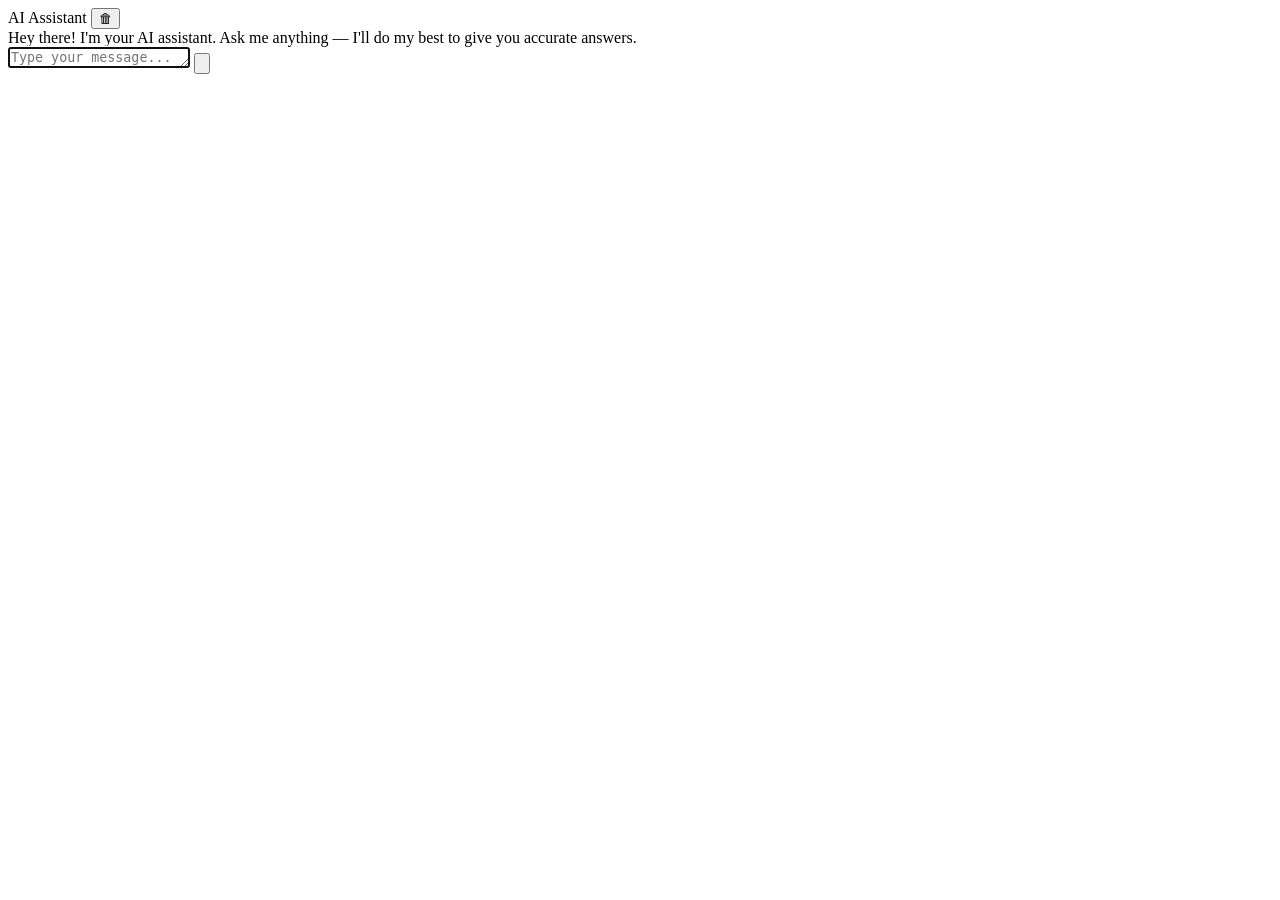
==== frontend/index.html @ 96ef9b56 "Initial commit: AI chatbot with Groq LLaMA 3.3 70B + HuggingFace embeddings" ====
<!DOCTYPE html>
<html lang="en">
<head>
  <meta charset="UTF-8" />
  <meta name="viewport" content="width=device-width, initial-scale=1.0"/>
  <title>AI Chatbot</title>
  <link rel="stylesheet" href="/static/style.css" />
</head>
<body>
  <div class="chat-wrapper">
    <header class="chat-header">
      <div class="header-dot"></div>
      <span>AI Assistant</span>
      <button id="clearBtn" title="Clear chat">&#x1F5D1;</button>
    </header>

    <div class="chat-messages" id="messages">
      <div class="message bot">
        <div class="bubble">
          Hey there! I'm your AI assistant. Ask me anything — I'll do my best to give you accurate answers.
        </div>
      </div>
    </div>

    <div class="chat-input-area">
      <textarea
        id="userInput"
        placeholder="Type your message..."
        rows="1"
        autofocus
      ></textarea>
      <button id="sendBtn">
        <svg viewBox="0 0 24 24" fill="none" stroke="currentColor" stroke-width="2">
          <line x1="22" y1="2" x2="11" y2="13"></line>
          <polygon points="22 2 15 22 11 13 2 9 22 2"></polygon>
        </svg>
      </button>
    </div>
  </div>

  <script src="/static/app.js"></script>
</body>
</html>
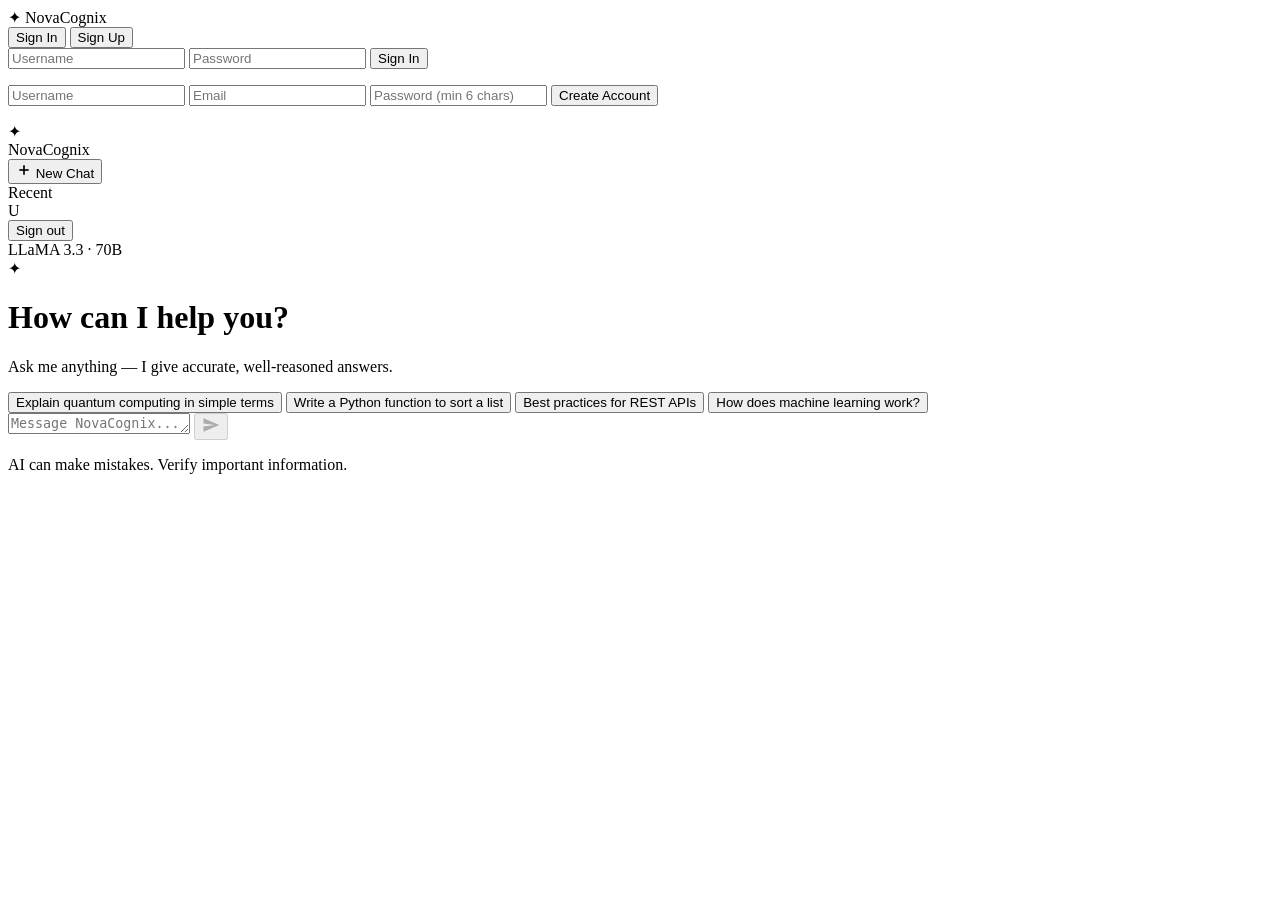
==== commit af10e900: "Add MongoDB Atlas user auth, session persistence, rebrand to NovaCognix" ====
--- a/frontend/index.html
+++ b/frontend/index.html
@@ -1,41 +1,95 @@
 <!DOCTYPE html>
 <html lang="en">
 <head>
-  <meta charset="UTF-8" />
+  <meta charset="UTF-8"/>
   <meta name="viewport" content="width=device-width, initial-scale=1.0"/>
-  <title>AI Chatbot</title>
-  <link rel="stylesheet" href="/static/style.css" />
+  <title>NovaCognix</title>
+  <link rel="preconnect" href="https://fonts.googleapis.com">
+  <link href="https://fonts.googleapis.com/css2?family=Inter:wght@400;500;600&display=swap" rel="stylesheet">
+  <link rel="stylesheet" href="/static/style.css"/>
 </head>
 <body>
-  <div class="chat-wrapper">
-    <header class="chat-header">
-      <div class="header-dot"></div>
-      <span>AI Assistant</span>
-      <button id="clearBtn" title="Clear chat">&#x1F5D1;</button>
-    </header>
 
-    <div class="chat-messages" id="messages">
-      <div class="message bot">
-        <div class="bubble">
-          Hey there! I'm your AI assistant. Ask me anything — I'll do my best to give you accurate answers.
+  <!-- ── Auth Screen ─────────────────────────────────────────────────── -->
+  <div class="auth-screen" id="authScreen">
+    <div class="auth-card">
+      <div class="auth-logo">✦ NovaCognix</div>
+      <div class="auth-tabs">
+        <button class="auth-tab active" id="tabLogin"  onclick="switchTab('login')">Sign In</button>
+        <button class="auth-tab"        id="tabReg"    onclick="switchTab('register')">Sign Up</button>
+      </div>
+
+      <!-- Login -->
+      <form class="auth-form" id="loginForm" onsubmit="handleLogin(event)">
+        <input type="text"     id="loginUser" placeholder="Username" required autocomplete="username"/>
+        <input type="password" id="loginPass" placeholder="Password" required autocomplete="current-password"/>
+        <button type="submit" class="auth-btn">Sign In</button>
+        <p class="auth-error" id="loginError"></p>
+      </form>
+
+      <!-- Register -->
+      <form class="auth-form hidden" id="registerForm" onsubmit="handleRegister(event)">
+        <input type="text"     id="regUser"  placeholder="Username" required autocomplete="username"/>
+        <input type="email"    id="regEmail" placeholder="Email"    required autocomplete="email"/>
+        <input type="password" id="regPass"  placeholder="Password (min 6 chars)" required autocomplete="new-password"/>
+        <button type="submit" class="auth-btn">Create Account</button>
+        <p class="auth-error" id="registerError"></p>
+      </form>
+    </div>
+  </div>
+
+  <!-- ── Chat App ────────────────────────────────────────────────────── -->
+  <div class="app hidden" id="chatApp">
+    <aside class="sidebar">
+      <div class="sidebar-logo">
+        <div class="logo-icon">✦</div>
+        <span>NovaCognix</span>
+      </div>
+      <button class="new-chat-btn" id="clearBtn">
+        <svg width="16" height="16" viewBox="0 0 24 24" fill="none" stroke="currentColor" stroke-width="2.5">
+          <line x1="12" y1="5" x2="12" y2="19"/><line x1="5" y1="12" x2="19" y2="12"/>
+        </svg>
+        New Chat
+      </button>
+      <div class="sidebar-section-label">Recent</div>
+      <div class="sidebar-history" id="sidebarHistory"></div>
+      <div class="sidebar-footer">
+        <div class="user-info">
+          <span class="user-avatar" id="userAvatar">U</span>
+          <span id="usernameLabel"></span>
+        </div>
+        <button class="logout-btn" onclick="logout()">Sign out</button>
+        <div class="model-badge"><span class="model-dot"></span>LLaMA 3.3 · 70B</div>
+      </div>
+    </aside>
+
+    <main class="chat-main">
+      <div class="empty-state" id="emptyState">
+        <div class="empty-icon">✦</div>
+        <h1>How can I help you?</h1>
+        <p>Ask me anything — I give accurate, well-reasoned answers.</p>
+        <div class="suggestion-grid">
+          <button class="suggestion" data-text="Explain quantum computing in simple terms">Explain quantum computing in simple terms</button>
+          <button class="suggestion" data-text="Write a Python function to sort a list">Write a Python function to sort a list</button>
+          <button class="suggestion" data-text="What are the best practices for REST APIs?">Best practices for REST APIs</button>
+          <button class="suggestion" data-text="How does machine learning work?">How does machine learning work?</button>
         </div>
       </div>
-    </div>
 
-    <div class="chat-input-area">
-      <textarea
-        id="userInput"
-        placeholder="Type your message..."
-        rows="1"
-        autofocus
-      ></textarea>
-      <button id="sendBtn">
-        <svg viewBox="0 0 24 24" fill="none" stroke="currentColor" stroke-width="2">
-          <line x1="22" y1="2" x2="11" y2="13"></line>
-          <polygon points="22 2 15 22 11 13 2 9 22 2"></polygon>
-        </svg>
-      </button>
-    </div>
+      <div class="messages" id="messages"></div>
+
+      <div class="input-dock">
+        <div class="input-box">
+          <textarea id="userInput" placeholder="Message NovaCognix..." rows="1"></textarea>
+          <button id="sendBtn" disabled>
+            <svg width="18" height="18" viewBox="0 0 24 24" fill="currentColor">
+              <path d="M2.01 21L23 12 2.01 3 2 10l15 2-15 2z"/>
+            </svg>
+          </button>
+        </div>
+        <p class="disclaimer">AI can make mistakes. Verify important information.</p>
+      </div>
+    </main>
   </div>
 
   <script src="/static/app.js"></script>
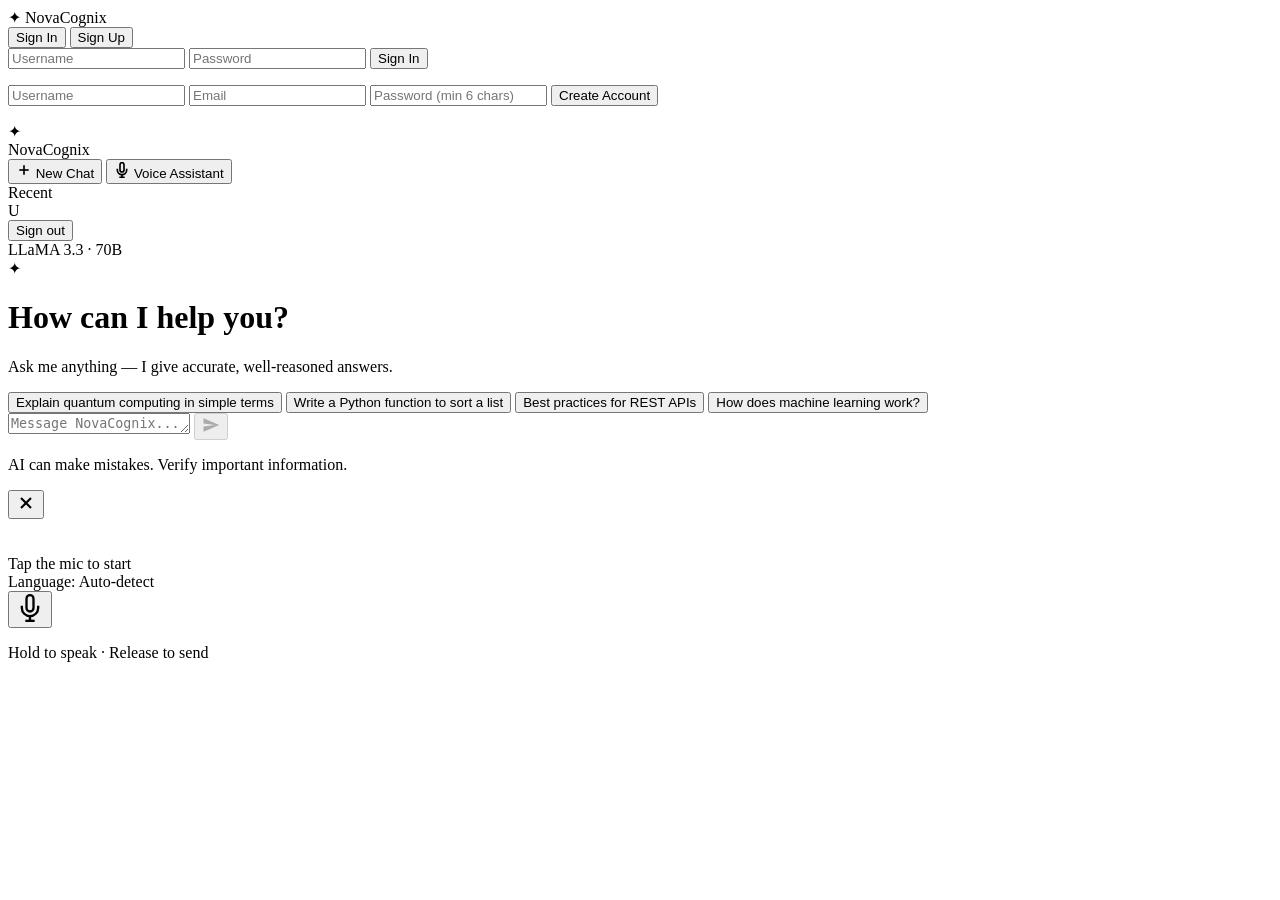
==== commit 4e950864: "Add multilingual voice assistant with animated orb UI" ====
--- a/frontend/index.html
+++ b/frontend/index.html
@@ -51,6 +51,15 @@
         </svg>
         New Chat
       </button>
+      <button class="voice-btn" id="voiceNavBtn">
+        <svg width="16" height="16" viewBox="0 0 24 24" fill="none" stroke="currentColor" stroke-width="2.5">
+          <path d="M12 1a3 3 0 0 0-3 3v8a3 3 0 0 0 6 0V4a3 3 0 0 0-3-3z"/>
+          <path d="M19 10v2a7 7 0 0 1-14 0v-2"/>
+          <line x1="12" y1="19" x2="12" y2="23"/>
+          <line x1="8" y1="23" x2="16" y2="23"/>
+        </svg>
+        Voice Assistant
+      </button>
       <div class="sidebar-section-label">Recent</div>
       <div class="sidebar-history" id="sidebarHistory"></div>
       <div class="sidebar-footer">
@@ -92,6 +101,53 @@
     </main>
   </div>
 
+  <!-- ── Voice Assistant Overlay ──────────────────────────────────────── -->
+  <div class="voice-overlay hidden" id="voiceOverlay">
+    <button class="voice-close" id="voiceClose">
+      <svg width="20" height="20" viewBox="0 0 24 24" fill="none" stroke="currentColor" stroke-width="2.5">
+        <line x1="18" y1="6" x2="6" y2="18"/><line x1="6" y1="6" x2="18" y2="18"/>
+      </svg>
+    </button>
+
+    <div class="voice-content">
+      <div class="voice-orb-wrap">
+        <div class="voice-orb" id="voiceOrb">
+          <div class="orb-ring r1"></div>
+          <div class="orb-ring r2"></div>
+          <div class="orb-ring r3"></div>
+          <div class="orb-core">
+            <svg width="32" height="32" viewBox="0 0 24 24" fill="none" stroke="white" stroke-width="2">
+              <path d="M12 1a3 3 0 0 0-3 3v8a3 3 0 0 0 6 0V4a3 3 0 0 0-3-3z"/>
+              <path d="M19 10v2a7 7 0 0 1-14 0v-2"/>
+            </svg>
+          </div>
+        </div>
+      </div>
+
+      <div class="voice-status" id="voiceStatus">Tap the mic to start</div>
+      <div class="voice-transcript" id="voiceTranscript"></div>
+      <div class="voice-reply" id="voiceReply"></div>
+
+      <div class="voice-lang-bar">
+        <span class="lang-label">Language:</span>
+        <span class="lang-current" id="langCurrent">Auto-detect</span>
+      </div>
+
+      <div class="voice-controls">
+        <button class="voice-mic-btn" id="voiceMicBtn">
+          <svg width="28" height="28" viewBox="0 0 24 24" fill="none" stroke="currentColor" stroke-width="2">
+            <path d="M12 1a3 3 0 0 0-3 3v8a3 3 0 0 0 6 0V4a3 3 0 0 0-3-3z"/>
+            <path d="M19 10v2a7 7 0 0 1-14 0v-2"/>
+            <line x1="12" y1="19" x2="12" y2="23"/>
+            <line x1="8" y1="23" x2="16" y2="23"/>
+          </svg>
+        </button>
+        <p class="voice-hint">Hold to speak · Release to send</p>
+      </div>
+    </div>
+  </div>
+
   <script src="/static/app.js"></script>
+  <script src="/static/voice.js"></script>
 </body>
 </html>
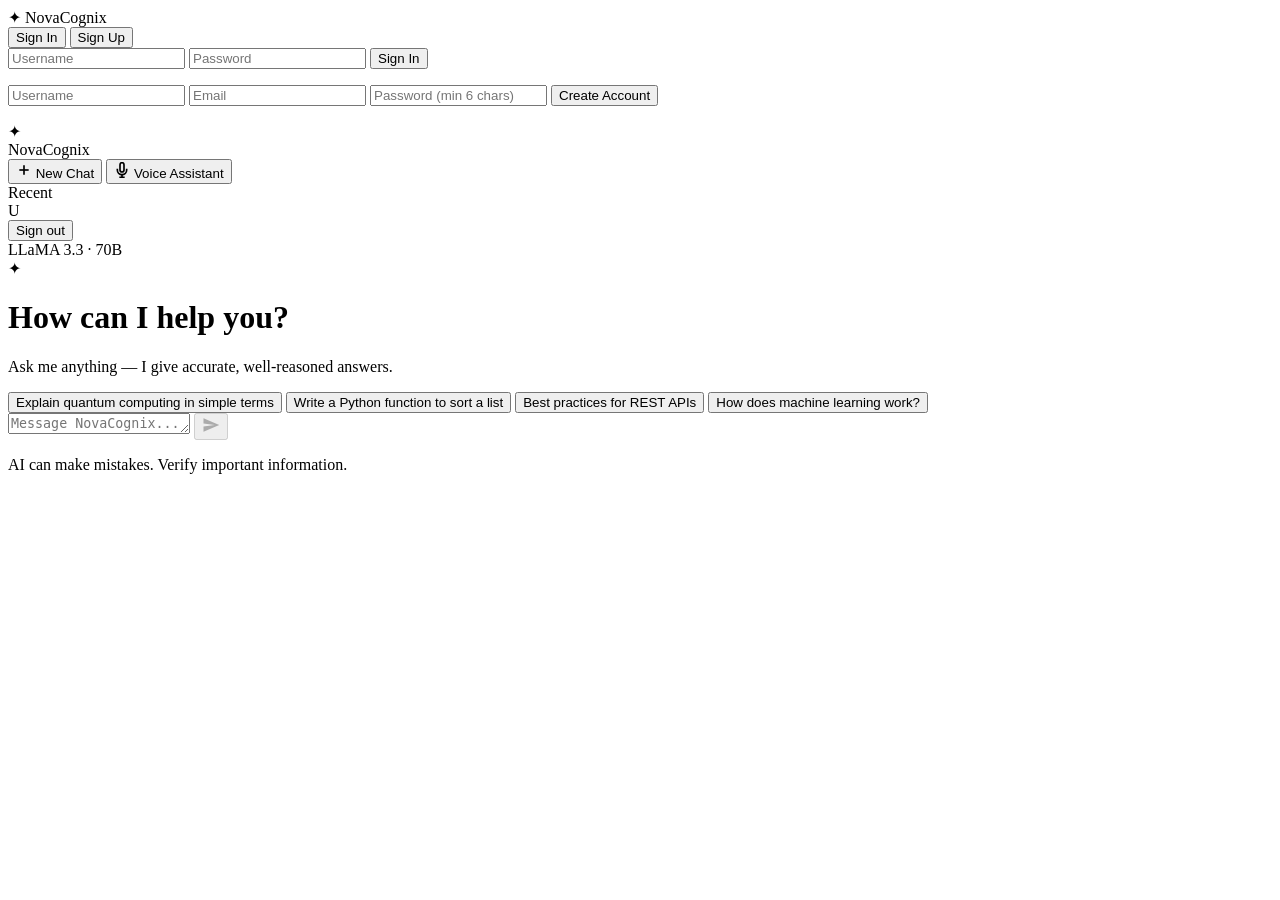
==== commit 5a24709b: "Fix voice page CSS loading, clean up index.html, fix voice-btn styling" ====
--- a/frontend/index.html
+++ b/frontend/index.html
@@ -18,16 +18,12 @@
         <button class="auth-tab active" id="tabLogin"  onclick="switchTab('login')">Sign In</button>
         <button class="auth-tab"        id="tabReg"    onclick="switchTab('register')">Sign Up</button>
       </div>
-
-      <!-- Login -->
       <form class="auth-form" id="loginForm" onsubmit="handleLogin(event)">
         <input type="text"     id="loginUser" placeholder="Username" required autocomplete="username"/>
         <input type="password" id="loginPass" placeholder="Password" required autocomplete="current-password"/>
         <button type="submit" class="auth-btn">Sign In</button>
         <p class="auth-error" id="loginError"></p>
       </form>
-
-      <!-- Register -->
       <form class="auth-form hidden" id="registerForm" onsubmit="handleRegister(event)">
         <input type="text"     id="regUser"  placeholder="Username" required autocomplete="username"/>
         <input type="email"    id="regEmail" placeholder="Email"    required autocomplete="email"/>
@@ -45,13 +41,15 @@
         <div class="logo-icon">✦</div>
         <span>NovaCognix</span>
       </div>
+
       <button class="new-chat-btn" id="clearBtn">
         <svg width="16" height="16" viewBox="0 0 24 24" fill="none" stroke="currentColor" stroke-width="2.5">
           <line x1="12" y1="5" x2="12" y2="19"/><line x1="5" y1="12" x2="19" y2="12"/>
         </svg>
         New Chat
       </button>
-      <button class="voice-btn" id="voiceNavBtn">
+
+      <button class="voice-btn" onclick="window.location.href='/voice-assistant'">
         <svg width="16" height="16" viewBox="0 0 24 24" fill="none" stroke="currentColor" stroke-width="2.5">
           <path d="M12 1a3 3 0 0 0-3 3v8a3 3 0 0 0 6 0V4a3 3 0 0 0-3-3z"/>
           <path d="M19 10v2a7 7 0 0 1-14 0v-2"/>
@@ -60,8 +58,10 @@
         </svg>
         Voice Assistant
       </button>
+
       <div class="sidebar-section-label">Recent</div>
       <div class="sidebar-history" id="sidebarHistory"></div>
+
       <div class="sidebar-footer">
         <div class="user-info">
           <span class="user-avatar" id="userAvatar">U</span>
@@ -101,53 +101,6 @@
     </main>
   </div>
 
-  <!-- ── Voice Assistant Overlay ──────────────────────────────────────── -->
-  <div class="voice-overlay hidden" id="voiceOverlay">
-    <button class="voice-close" id="voiceClose">
-      <svg width="20" height="20" viewBox="0 0 24 24" fill="none" stroke="currentColor" stroke-width="2.5">
-        <line x1="18" y1="6" x2="6" y2="18"/><line x1="6" y1="6" x2="18" y2="18"/>
-      </svg>
-    </button>
-
-    <div class="voice-content">
-      <div class="voice-orb-wrap">
-        <div class="voice-orb" id="voiceOrb">
-          <div class="orb-ring r1"></div>
-          <div class="orb-ring r2"></div>
-          <div class="orb-ring r3"></div>
-          <div class="orb-core">
-            <svg width="32" height="32" viewBox="0 0 24 24" fill="none" stroke="white" stroke-width="2">
-              <path d="M12 1a3 3 0 0 0-3 3v8a3 3 0 0 0 6 0V4a3 3 0 0 0-3-3z"/>
-              <path d="M19 10v2a7 7 0 0 1-14 0v-2"/>
-            </svg>
-          </div>
-        </div>
-      </div>
-
-      <div class="voice-status" id="voiceStatus">Tap the mic to start</div>
-      <div class="voice-transcript" id="voiceTranscript"></div>
-      <div class="voice-reply" id="voiceReply"></div>
-
-      <div class="voice-lang-bar">
-        <span class="lang-label">Language:</span>
-        <span class="lang-current" id="langCurrent">Auto-detect</span>
-      </div>
-
-      <div class="voice-controls">
-        <button class="voice-mic-btn" id="voiceMicBtn">
-          <svg width="28" height="28" viewBox="0 0 24 24" fill="none" stroke="currentColor" stroke-width="2">
-            <path d="M12 1a3 3 0 0 0-3 3v8a3 3 0 0 0 6 0V4a3 3 0 0 0-3-3z"/>
-            <path d="M19 10v2a7 7 0 0 1-14 0v-2"/>
-            <line x1="12" y1="19" x2="12" y2="23"/>
-            <line x1="8" y1="23" x2="16" y2="23"/>
-          </svg>
-        </button>
-        <p class="voice-hint">Hold to speak · Release to send</p>
-      </div>
-    </div>
-  </div>
-
   <script src="/static/app.js"></script>
-  <script src="/static/voice.js"></script>
 </body>
 </html>
